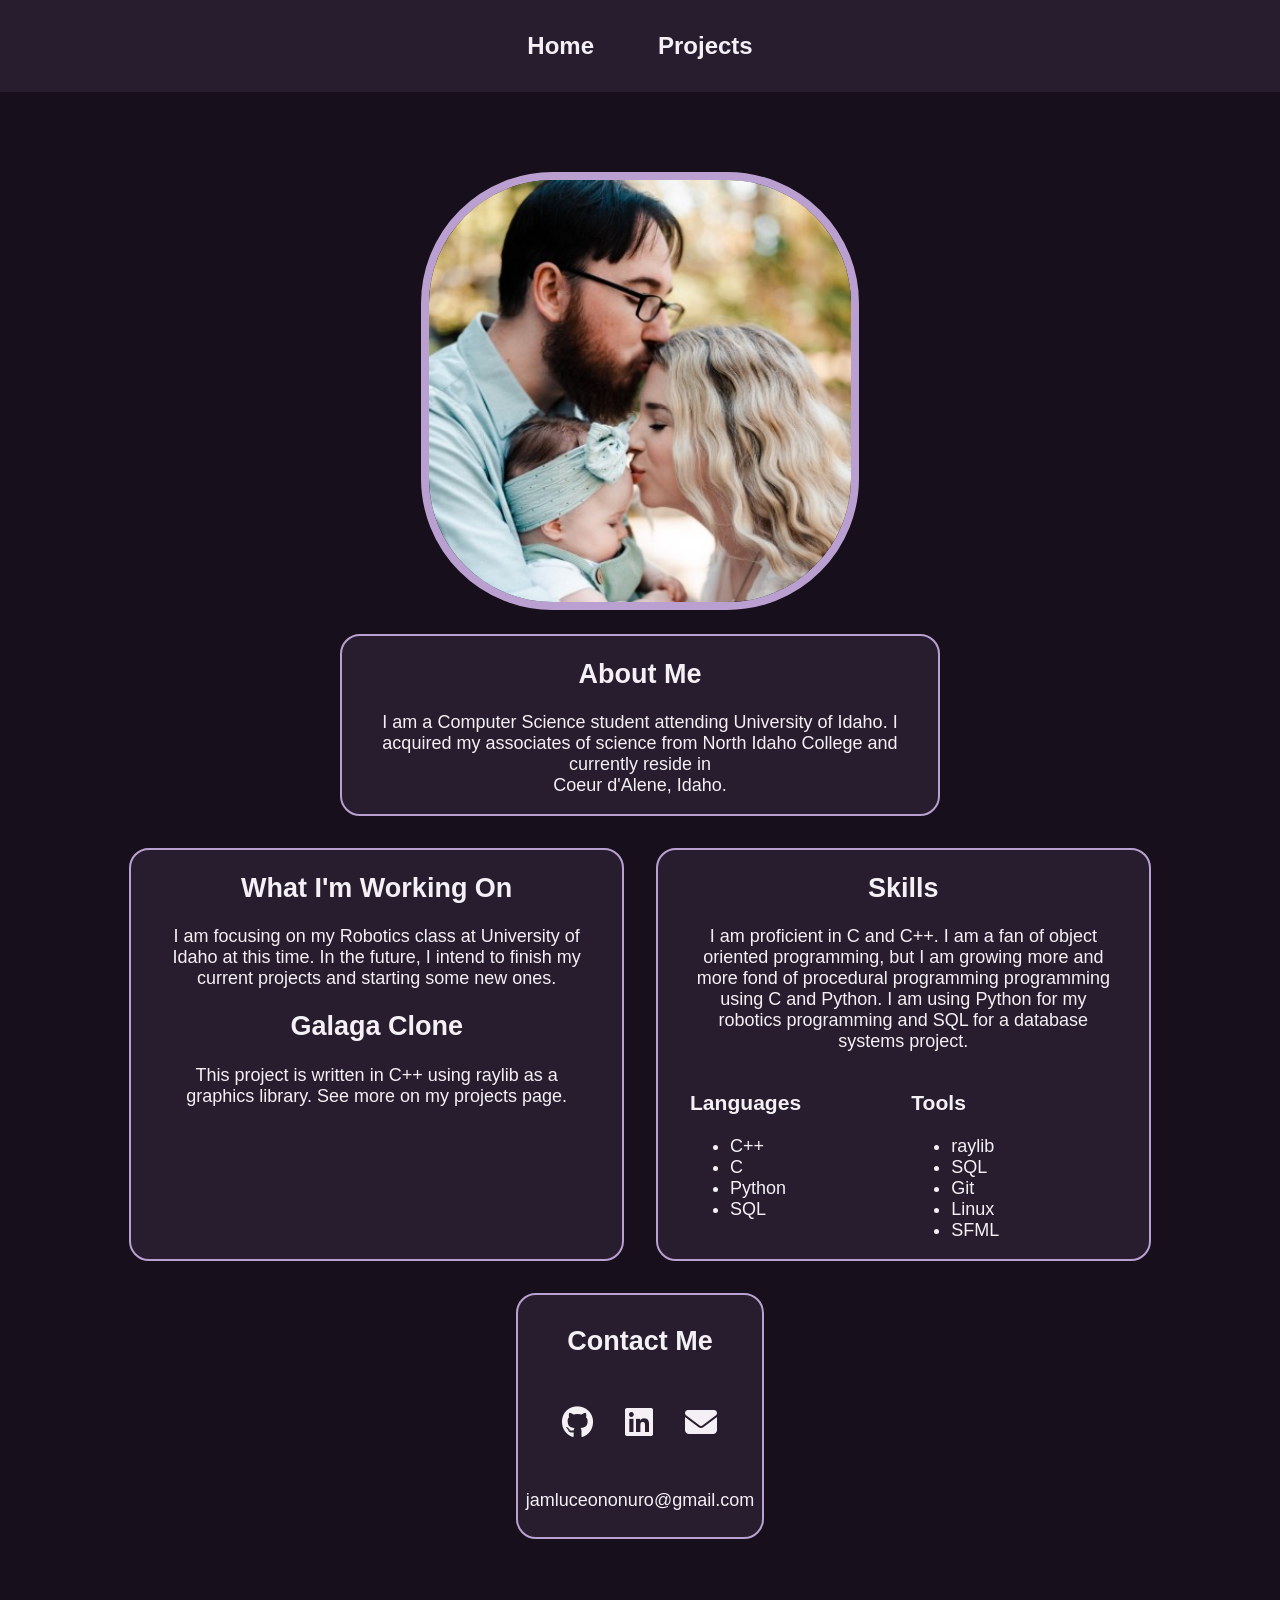
==== index.html @ 2e3c5856 "Added mobile css and fixed sizing on some elements" ====
<!DOCTYPE html>
<html lang="eng">
<head>
   <meta charset="UTF-8">
   <meta name="viewport" content="width=device-width, initial-scale=1.0">
   <link rel="stylesheet" href="style.css">
   <link rel="stylesheet" href="https://cdnjs.cloudflare.com/ajax/libs/font-awesome/6.7.2/css/all.min.css">
   <link rel="icon" type="image/png" href="images/favicon.png">
   <title>Jacob McKenzie</title>
   <script src="script.js" defer></script>
</head>
<body>
   <div id="navbar"></div>
   <main>
      <img class="profile-pic" src="images/profile_pic.jfif" alt="Profile Picture">
      <section class="cascading-box">
         <!-- Intro -->
         <div class="center item">
            <h1>About Me</h1>
            <p>
            I am a Computer Science student attending University of Idaho. I acquired my associates of science
            from North Idaho College and currently reside in <br> Coeur d'Alene, Idaho.
            </p>
         </div>
         <div class="left item">
            <h1>What I'm Working On</h1>
            <p>
               I am focusing on my Robotics class at University of Idaho at this time. In the future, I 
               intend to finish my current projects and starting some new ones. 
            </p>
            <h2>Galaga Clone</h2>
            <p>
               This project is written in C++ using raylib as a graphics library. See more on my projects page.
            </p>
         </div>
         <div class="right item">
            <h1>Skills</h1>
            <p>
               I am proficient in C and C++. I am a fan of object oriented programming, but I am growing more and more fond of
               procedural programming programming using C and Python. I am using Python for my robotics programming and SQL 
               for a database systems project. 
            </p>
               <div class="skills-grid">
                  <div>
                     <h3>Languages</h3>
                     <ul>
                        <li>C++</li>
                        <li>C</li>
                        <li>Python</li>
                        <li>SQL</li>
                     </ul>
                  </div>
                  <div>
                     <h3>Tools</h3>
                     <ul>
                        <li>raylib</li>
                        <li>SQL</li>
                        <li>Git</li>
                        <li>Linux</li>
                        <li>SFML</li>
                     </ul>
                  </div>
               </div>
         </div>
         <div class="small-center item">
            <h1>Contact Me</h1>
            <div class="contact-me">
               <a href="https://github.com/SeikenPunch" target="_blank" rel="noopener noreferrer" aria-label="GitHub">
                  <i class="fa-brands fa-github"></i>
               </a>
               <a href="https://www.linkedin.com/in/jacob-mckenzie-b93489224/" target="_blank" rel="noopener noreferrer" aria-label="linkedIn">
                  <i class="fa-brands fa-linkedin"></i>
               </a>
               <a href="mailto:jamluceononuro@gmail.com" aria-label="Email">
                  <i class="fa-solid fa-envelope"></i>
               </a>
            </div>
            <p>jamluceononuro@gmail.com</p>
         </div>
      </section>
   </main>
</body>

</html>
---- style.css ----
body{
   background-color: rgb(23, 15, 28);
   color: rgb(245, 240, 245);
   font-family: "consolas", sans-serif;
   font-size: large;
   margin: 0;
   padding-bottom: 5rem;
}

.navbar{
   display: flex;
   justify-content: center;
   list-style-type: none;
   margin: 0;
   padding: 0;
   background-color: rgb(39, 29, 46);
}

.navbar-li a{
   display: block;
   color: rgb(245, 240, 245);
   text-align: center;
   font-weight: bold;
   padding: 2rem 2rem;
   text-decoration: none;
   font-size: x-large;
}

.navbar-li a:hover{
   color: rgb(216, 180, 254);
}

.profile-pic {
   display: block;
   margin: auto;
   width: 33%;
   border-radius: 30%;
   border: .5rem solid;
   border-color: rgb(185, 160, 208);
   margin-top: 5rem;
}

.project-image {
   display: block;
   width: 100%;
   height: 100%;
   min-width: 0;
   object-fit: contain;
   border: 0.125rem solid rgb(185, 160, 208);
   border-radius: 1.25rem;
   box-sizing: border-box;
}

.cascading-box{
   display: grid;
   grid-template-columns: repeat(12, minmax(0, 1fr));
   row-gap: 1.5rem;
   text-align: center;
   box-sizing: border-box;
   margin: 1.5rem;
   gap: 2rem;
   align-items: stretch;
}

.item{
   background-color: rgb(39, 29, 46);
   border: 2px solid rgb(185, 160, 208);
   border-radius: 20px;
   padding: 2rem;
   padding-bottom: 0;
   padding-top: 0;
   text-align: center;
   box-sizing: border-box;
}

.left{
   grid-column: 2 / span 5;
}

.right{
   grid-column: 7 / span 5;
}

.center{
   grid-column: 4 / span 6;
}

.small-center{
   background-color: rgb(39, 29, 46);
   border: 2px solid rgb(185, 160, 208);
   border-radius: 20px;
   padding: .5rem;
   text-align: center;
   box-sizing: border-box;
   justify-self: center;
   grid-column: 5 / span 4;
   width: fit-content;
}
.skills-grid{
   display: grid;
   grid-template-columns: repeat(2, 1fr);
   gap: 1rem;
}

.skills-grid h3{
   text-align: left;
}

.skills-grid ul{
   text-align: left;
}

.contact-me{
   display: flex;
   justify-content: center;
   align-items: center;
   gap: 2rem;
   margin: 3rem 0;
}

.contact-me a{
   color: rgb(245, 240, 245);
   font-size: 2rem;
   text-decoration: none;
   transition: color .02s ease;
}

.contact-me a:hover{
   color: rgb(216, 180, 254);
}

hr{
   border: none;
   align-self: center;
   border-top: .5rem solid rgb(185, 160, 208);
   border-radius: 1rem;
   width: 80%;
   margin: 5rem auto;
}

/* MOBILE CSS */
@media (max-width: 48rem) {

   body {
      font-size: 1rem;
   }

   /* Navbar */
   .navbar {
      flex-wrap: wrap;
   }

   .navbar-li a {
      font-size: 1.1rem;
      padding: 1.25rem 1rem;
   }

   /* Profile picture */
   .profile-pic {
      width: 60%;
      max-width: 15rem;
      border-width: .25rem;
      margin-top: 2rem;
   }

   /* Main grid */
   .cascading-box {
      grid-template-columns: 1fr;
      gap: 2rem;
      margin: 1rem;
   }

   /* Make all cards full width */
   .left,
   .right,
   .center,
   .small-center {
      grid-column: 1 / -1;
      width: 100%;
      min-width: 0;
   }

   /* Card styling */
   .item {
      padding: 1.5rem;
      border-radius: 1rem;
   }

   .small-center {
      padding: 1rem;
      width: fit-content;
      max-width: 100%;
   }

   /* Project images */
   .project-image {
      width: 100%;
      height: auto;
      max-width: 100%;
      object-fit: contain;
   }

   /* Skills */
   .skills-grid {
      grid-template-columns: 1fr;
      gap: 1rem;
   }

   .skills-grid h3 {
      text-align: center;
   }

   .skills-grid ul {
      padding-left: 2rem;
   }

   /* Contact icons */
   .contact-me {
      gap: 1.5rem;
      margin: 2rem 0;
   }

   .contact-me a {
      font-size: 1.75rem;
   }

   /* Prevent long words and links from overflowing */
   .item,
   .small-center {
      overflow-wrap: anywhere;
   }

   /* Divider */
   hr {
      width: 85%;
      margin: 3rem auto;
      border-top-width: .25rem;
   }
}
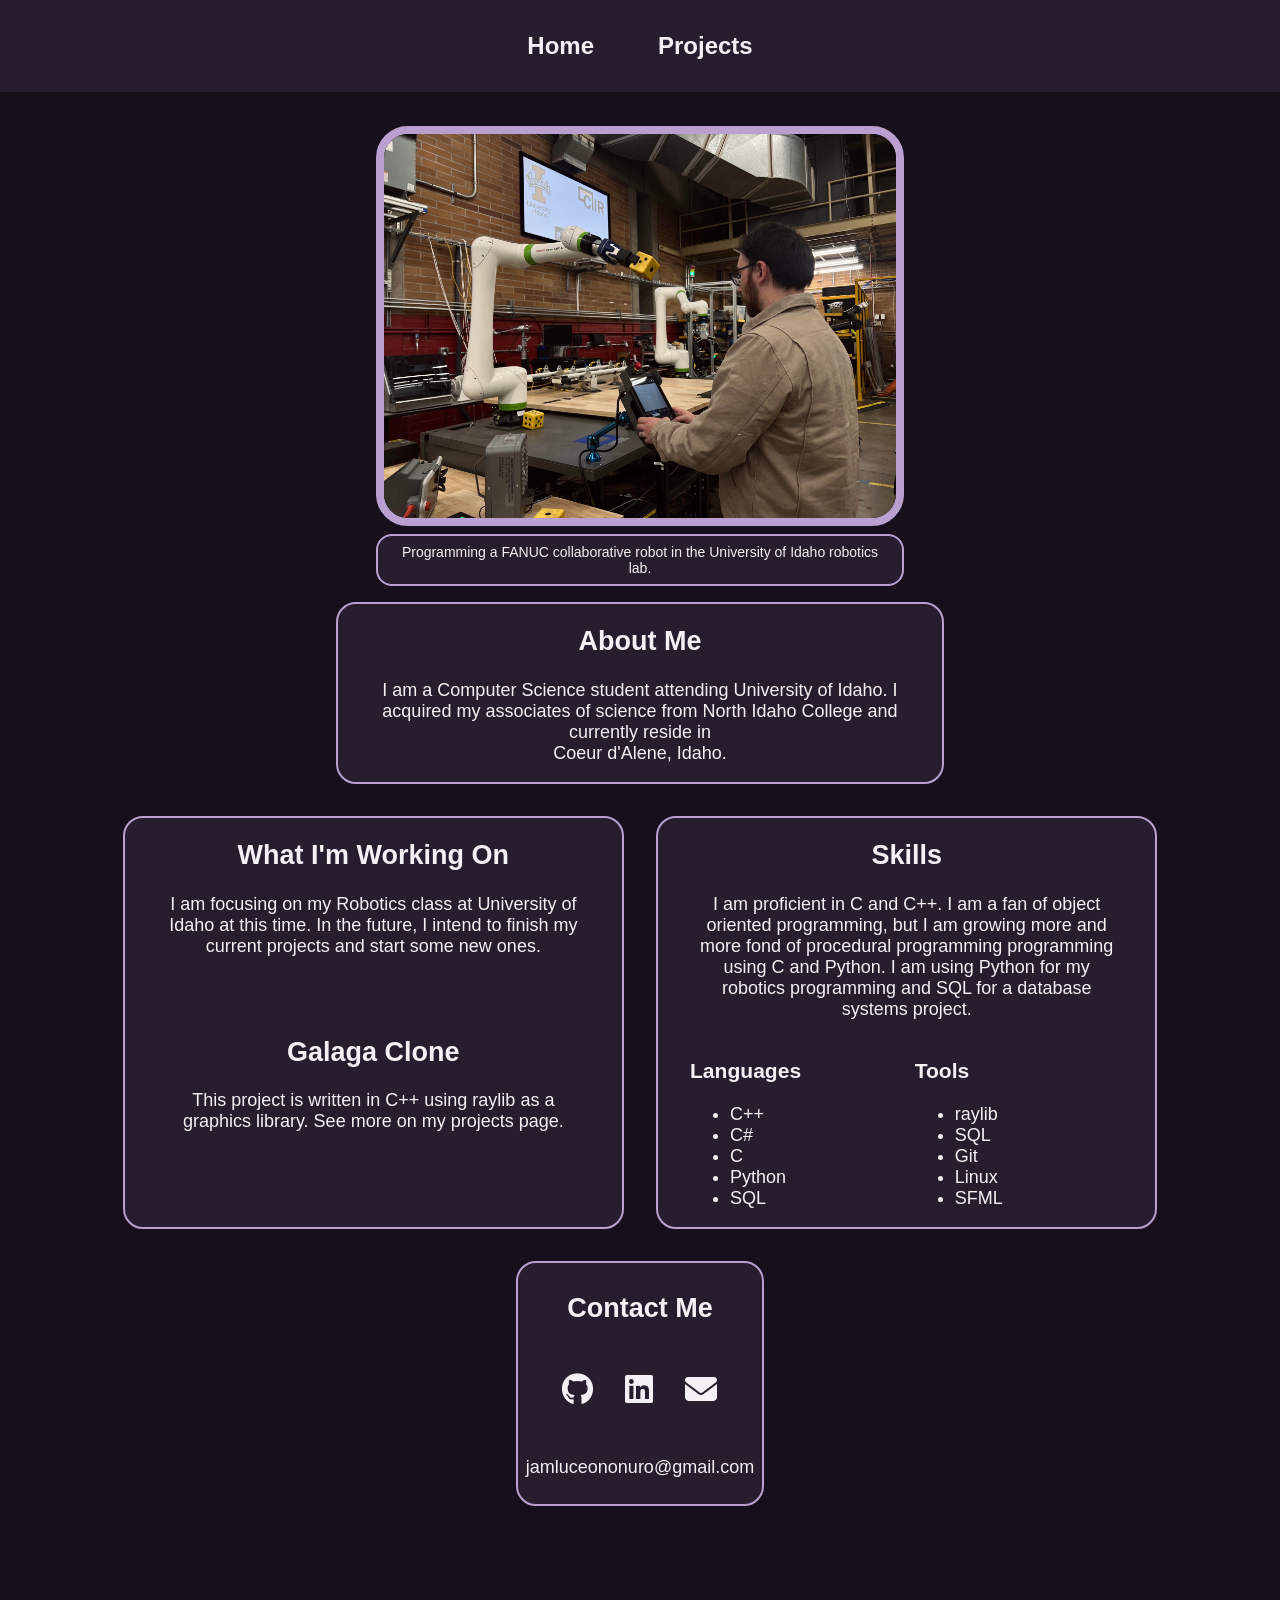
==== commit dac432b0: "Changed main picture and added description" ====
--- a/index.html
+++ b/index.html
@@ -12,8 +12,13 @@
 <body>
    <div id="navbar"></div>
    <main>
-      <img class="profile-pic" src="images/profile_pic.jfif" alt="Profile Picture">
       <section class="cascading-box">
+         <figure class="center">
+            <img class="profile-pic" src="images/profile.jpg" alt="Profile Picture">
+            <figcaption class="profile-caption">
+            Programming a FANUC collaborative robot in the University of Idaho robotics lab.
+            </figcaption>
+         </figure>
          <!-- Intro -->
          <div class="center item">
             <h1>About Me</h1>
@@ -26,9 +31,9 @@
             <h1>What I'm Working On</h1>
             <p>
                I am focusing on my Robotics class at University of Idaho at this time. In the future, I 
-               intend to finish my current projects and starting some new ones. 
+               intend to finish my current projects and start some new ones.
             </p>
-            <h2>Galaga Clone</h2>
+            <h2 style="margin-top: 5rem;">Galaga Clone</h2>
             <p>
                This project is written in C++ using raylib as a graphics library. See more on my projects page.
             </p>
@@ -45,6 +50,7 @@
                      <h3>Languages</h3>
                      <ul>
                         <li>C++</li>
+                        <li>C#</li>
                         <li>C</li>
                         <li>Python</li>
                         <li>SQL</li>
--- a/style.css
+++ b/style.css
@@ -32,15 +32,30 @@
 
 .profile-pic {
    display: block;
-   margin: auto;
-   width: 33%;
-   border-radius: 30%;
-   border: .5rem solid;
-   border-color: rgb(185, 160, 208);
-   margin-top: 5rem;
-}
-
-.project-image {
+   width: 100%;
+   margin: 0;
+   border: .5rem solid rgb(185, 160, 208);
+   border-radius: 2rem;
+   box-sizing: border-box;
+}
+
+.profile-caption{
+   margin-top: .5rem;
+   background-color: rgb(39, 29, 46);
+   border: 2px solid rgb(185, 160, 208);
+   border-radius: 1rem;
+   padding: 0.5rem 1rem;
+   font-size: 0.875rem;
+   text-align: center;
+   max-width: 100%;
+   box-sizing: border-box;
+}
+
+figure.center{
+   margin-bottom: -1rem;
+}
+
+.project-image{
    display: block;
    width: 100%;
    height: 100%;
@@ -57,9 +72,13 @@
    row-gap: 1.5rem;
    text-align: center;
    box-sizing: border-box;
-   margin: 1.5rem;
+   margin: 1rem;
    gap: 2rem;
    align-items: stretch;
+}
+
+.project-description{
+   align-self: start;
 }
 
 .item{
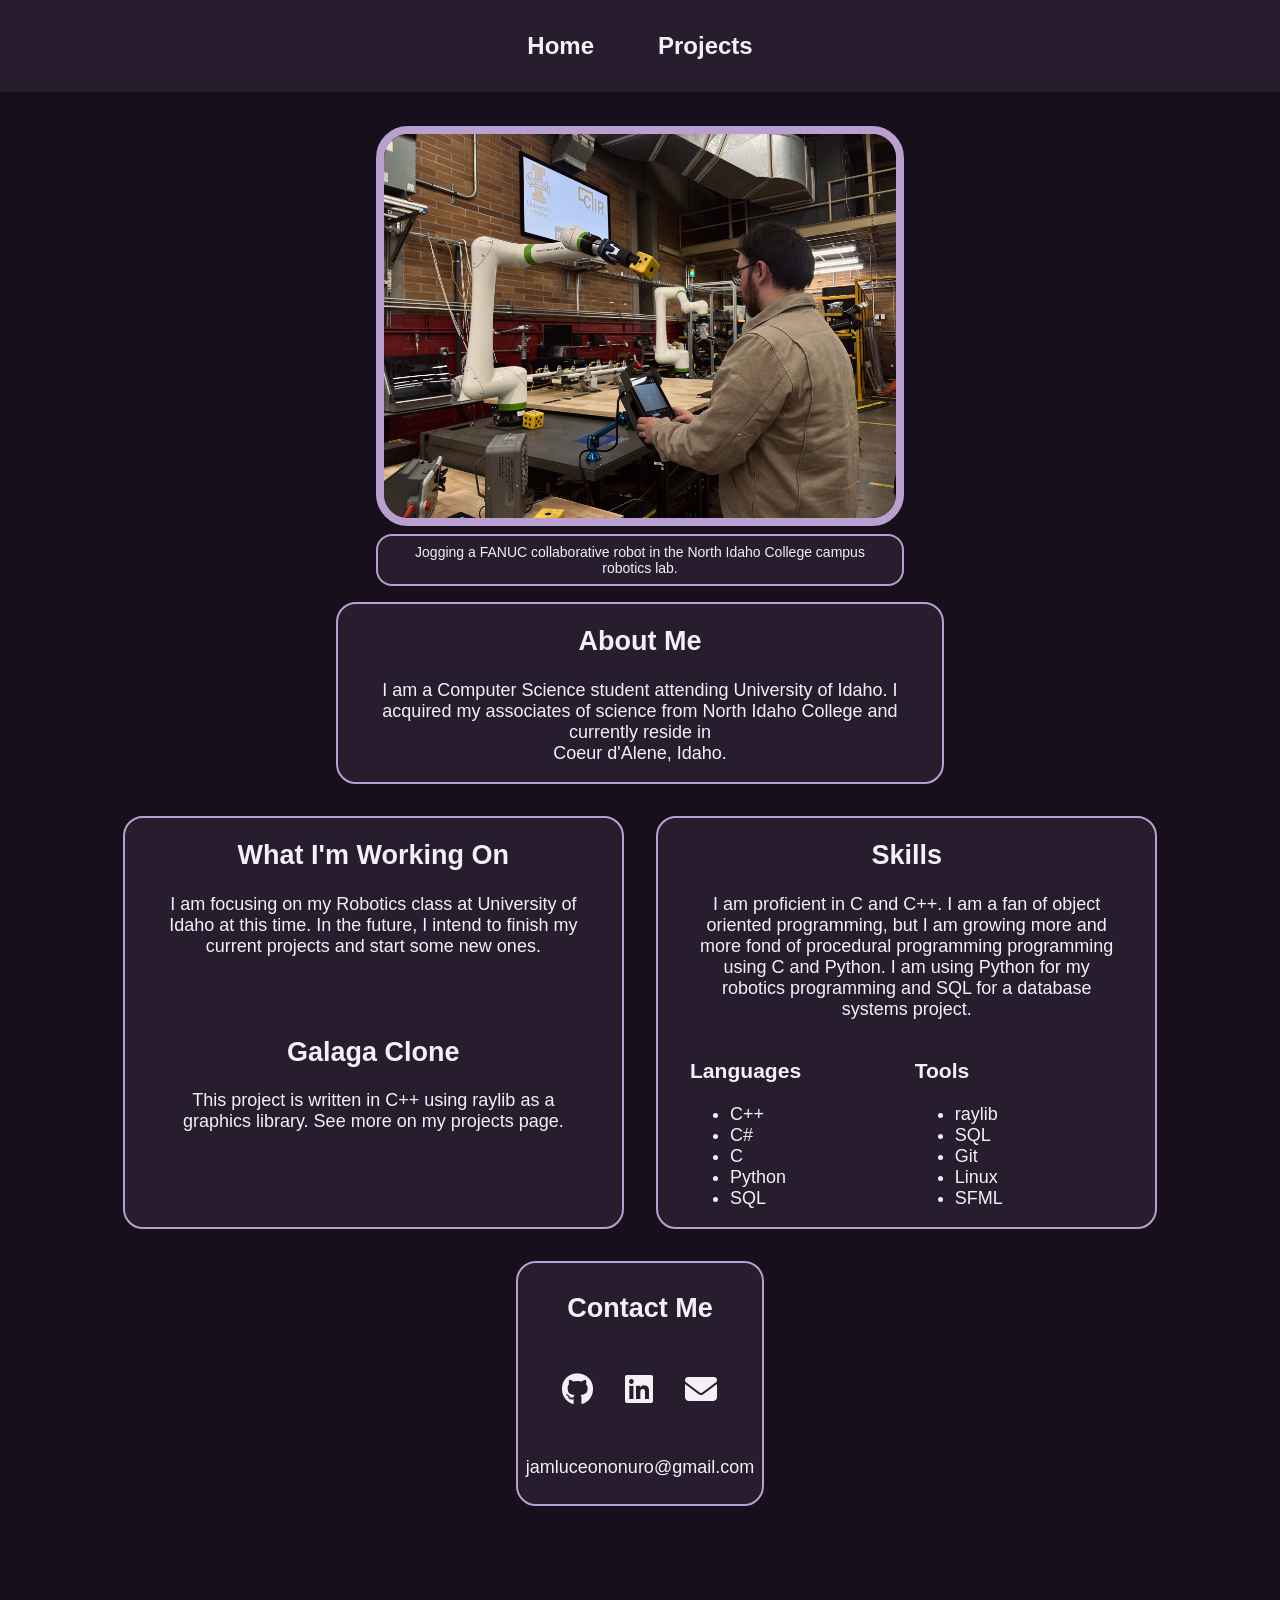
==== commit 36ff66e9: "Making photo description more accurate" ====
--- a/index.html
+++ b/index.html
@@ -3,7 +3,7 @@
 <head>
    <meta charset="UTF-8">
    <meta name="viewport" content="width=device-width, initial-scale=1.0">
-   <link rel="stylesheet" href="style.css">
+   <link rel="stylesheet" href="style.css?v2">
    <link rel="stylesheet" href="https://cdnjs.cloudflare.com/ajax/libs/font-awesome/6.7.2/css/all.min.css">
    <link rel="icon" type="image/png" href="images/favicon.png">
    <title>Jacob McKenzie</title>
@@ -16,7 +16,7 @@
          <figure class="center">
             <img class="profile-pic" src="images/profile.jpg" alt="Profile Picture">
             <figcaption class="profile-caption">
-            Programming a FANUC collaborative robot in the University of Idaho robotics lab.
+            Jogging a FANUC collaborative robot in the North Idaho College campus robotics lab.
             </figcaption>
          </figure>
          <!-- Intro -->
--- a/style.css
+++ b/style.css
@@ -171,52 +171,89 @@
 
    .navbar-li a {
       font-size: 1.1rem;
-      padding: 1.25rem 1rem;
-   }
-
-   /* Profile picture */
-   .profile-pic {
-      width: 60%;
-      max-width: 15rem;
-      border-width: .25rem;
-      margin-top: 2rem;
+      padding: 1rem;
    }
 
    /* Main grid */
    .cascading-box {
-      grid-template-columns: 1fr;
-      gap: 2rem;
+      grid-template-columns: minmax(0, 1fr);
+      gap: 1.5rem;
       margin: 1rem;
    }
 
-   /* Make all cards full width */
+   /* All grid items use the full available width */
    .left,
    .right,
    .center,
    .small-center {
       grid-column: 1 / -1;
-      width: 100%;
       min-width: 0;
    }
 
-   /* Card styling */
+   /* Profile picture and caption */
+   figure.center {
+      width: 100%;
+      margin: 0;
+      box-sizing: border-box;
+   }
+
+   .profile-pic {
+      display: block;
+      width: 100%;
+      max-width: 100%;
+      height: auto;
+      margin: 0;
+      border-width: 0.25rem;
+      border-radius: 1.5rem;
+      box-sizing: border-box;
+   }
+
+   .profile-caption {
+      width: 100%;
+      max-width: 100%;
+      margin-top: 0.75rem;
+      padding: 0.5rem 0.75rem;
+      font-size: 0.8rem;
+      line-height: 1.4;
+      box-sizing: border-box;
+   }
+
+   /* Content cards */
    .item {
-      padding: 1.5rem;
+      padding: 1rem;
       border-radius: 1rem;
-   }
-
+      overflow-wrap: anywhere;
+   }
+
+   .item h1 {
+      font-size: 1.75rem;
+   }
+
+   .item h2 {
+      font-size: 1.4rem;
+   }
+
+   .item p {
+      font-size: 1rem;
+      line-height: 1.5;
+   }
+
+   /* Small centered cards */
    .small-center {
+      width: fit-content;
+      max-width: 100%;
+      justify-self: center;
       padding: 1rem;
-      width: fit-content;
-      max-width: 100%;
    }
 
    /* Project images */
    .project-image {
+      display: block;
       width: 100%;
       height: auto;
       max-width: 100%;
       object-fit: contain;
+      box-sizing: border-box;
    }
 
    /* Skills */
@@ -230,29 +267,25 @@
    }
 
    .skills-grid ul {
+      text-align: left;
       padding-left: 2rem;
    }
 
    /* Contact icons */
    .contact-me {
+      flex-wrap: wrap;
       gap: 1.5rem;
-      margin: 2rem 0;
+      margin: 1.5rem 0;
    }
 
    .contact-me a {
       font-size: 1.75rem;
-   }
-
-   /* Prevent long words and links from overflowing */
-   .item,
-   .small-center {
-      overflow-wrap: anywhere;
    }
 
    /* Divider */
    hr {
       width: 85%;
-      margin: 3rem auto;
-      border-top-width: .25rem;
+      margin: 2.5rem auto;
+      border-top-width: 0.25rem;
    }
 }
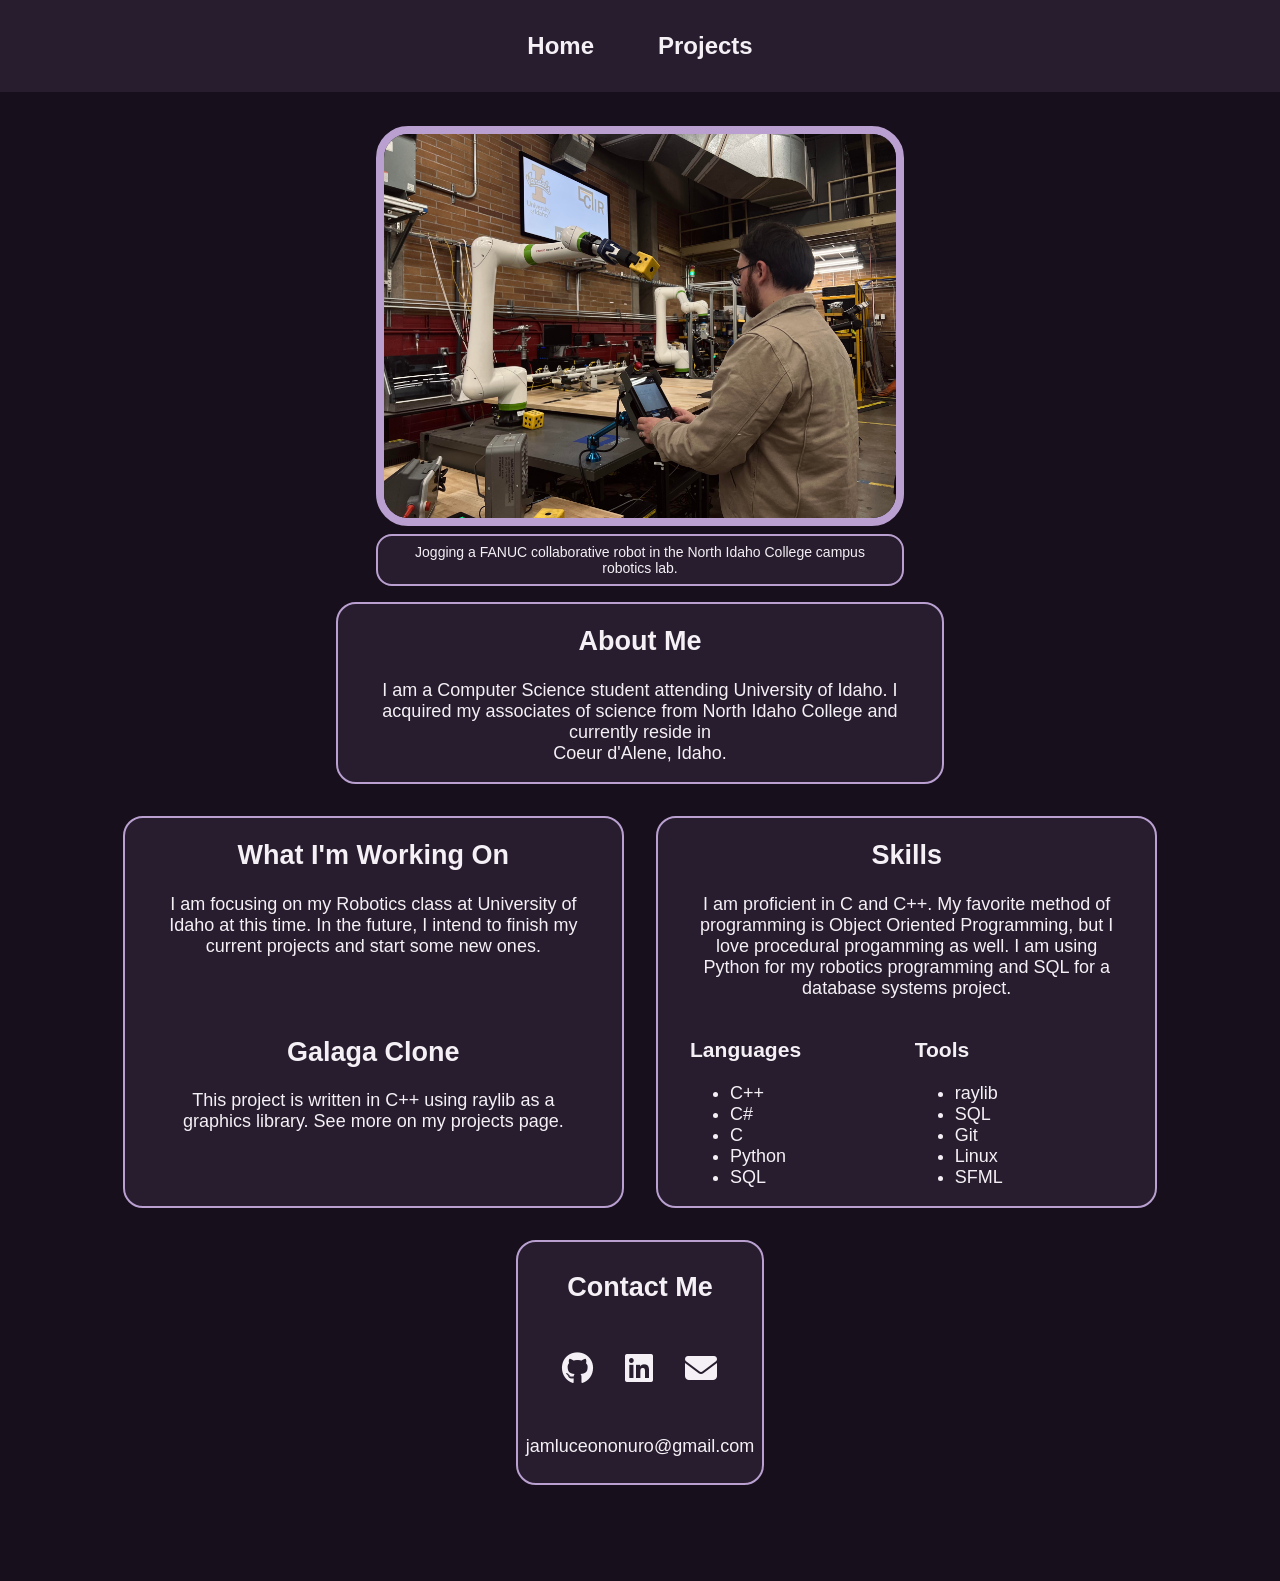
==== commit 8b573a94: "Changed wording on Skills area" ====
--- a/index.html
+++ b/index.html
@@ -41,9 +41,9 @@
          <div class="right item">
             <h1>Skills</h1>
             <p>
-               I am proficient in C and C++. I am a fan of object oriented programming, but I am growing more and more fond of
-               procedural programming programming using C and Python. I am using Python for my robotics programming and SQL 
-               for a database systems project. 
+               I am proficient in C and C++. My favorite method of programming is Object Oriented Programming,
+               but I love procedural progamming as well. I am using Python for my robotics programming and SQL 
+               for a database systems project.
             </p>
                <div class="skills-grid">
                   <div>
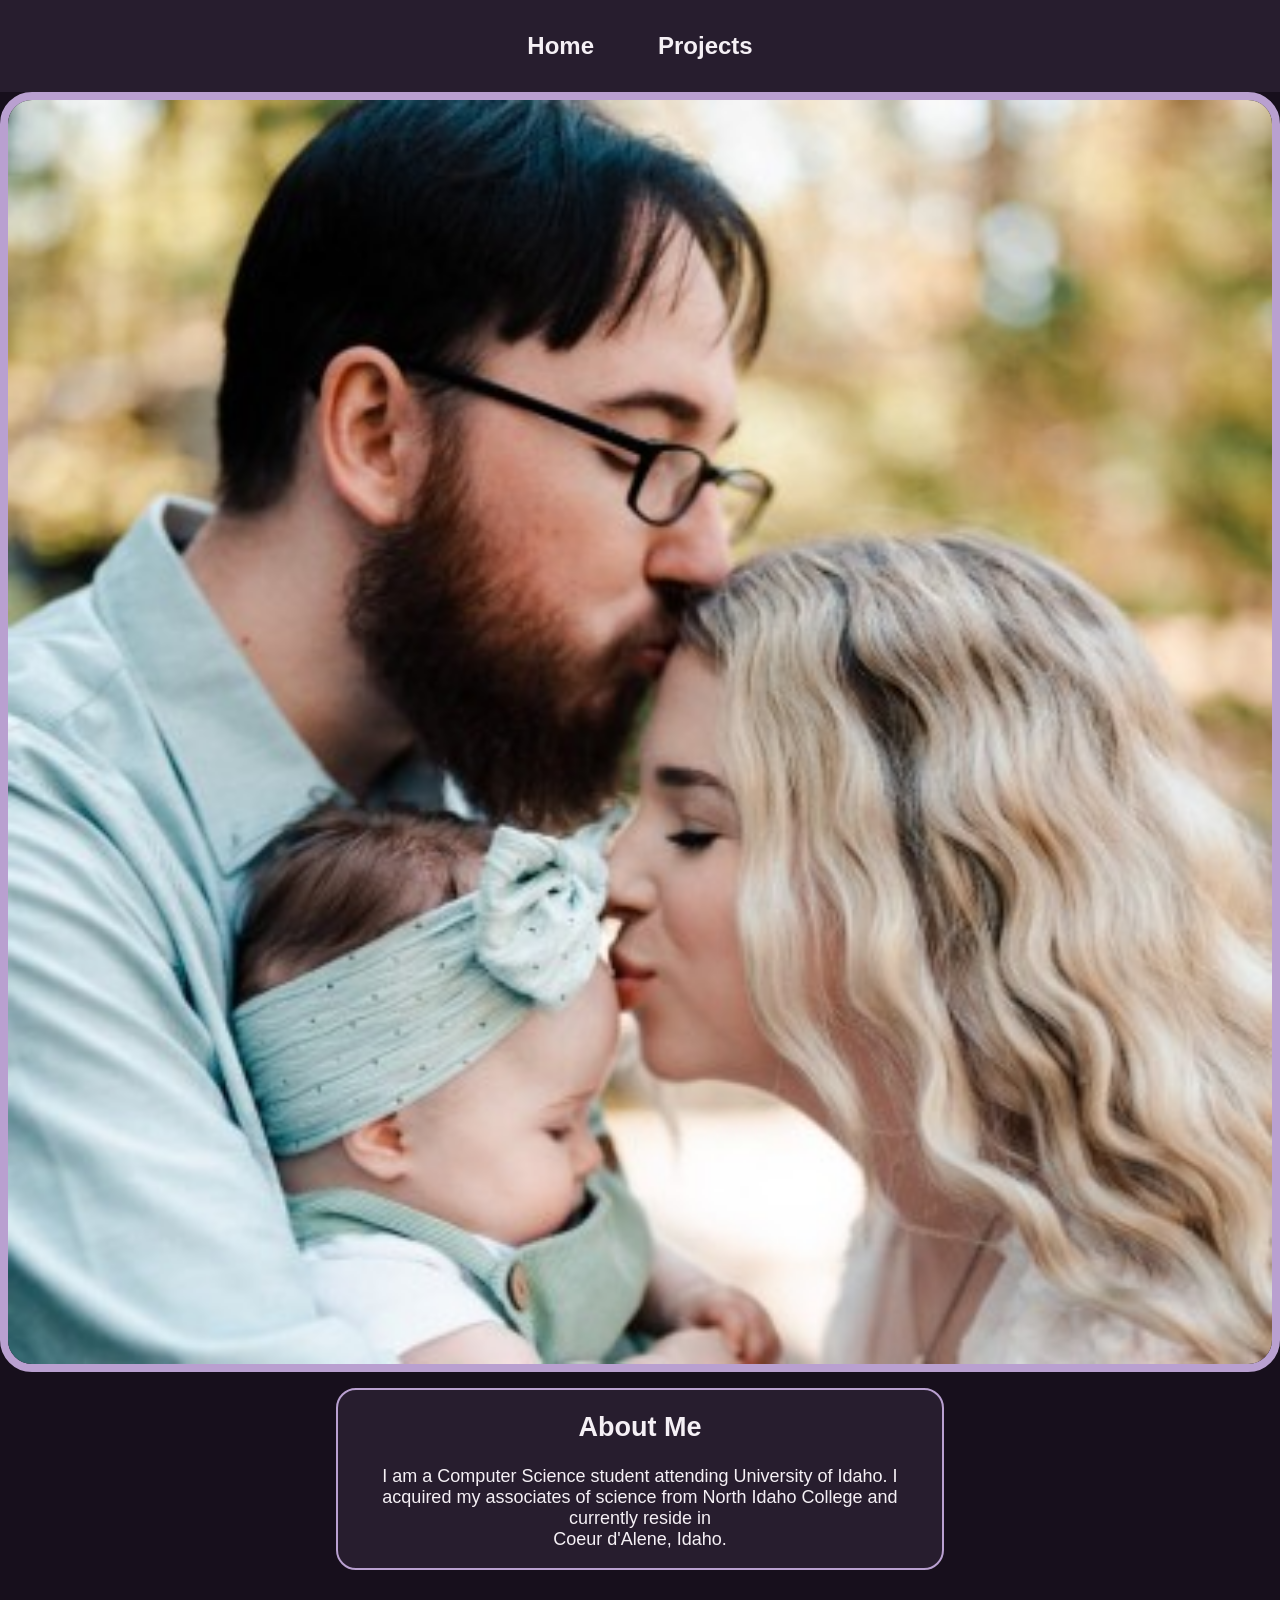
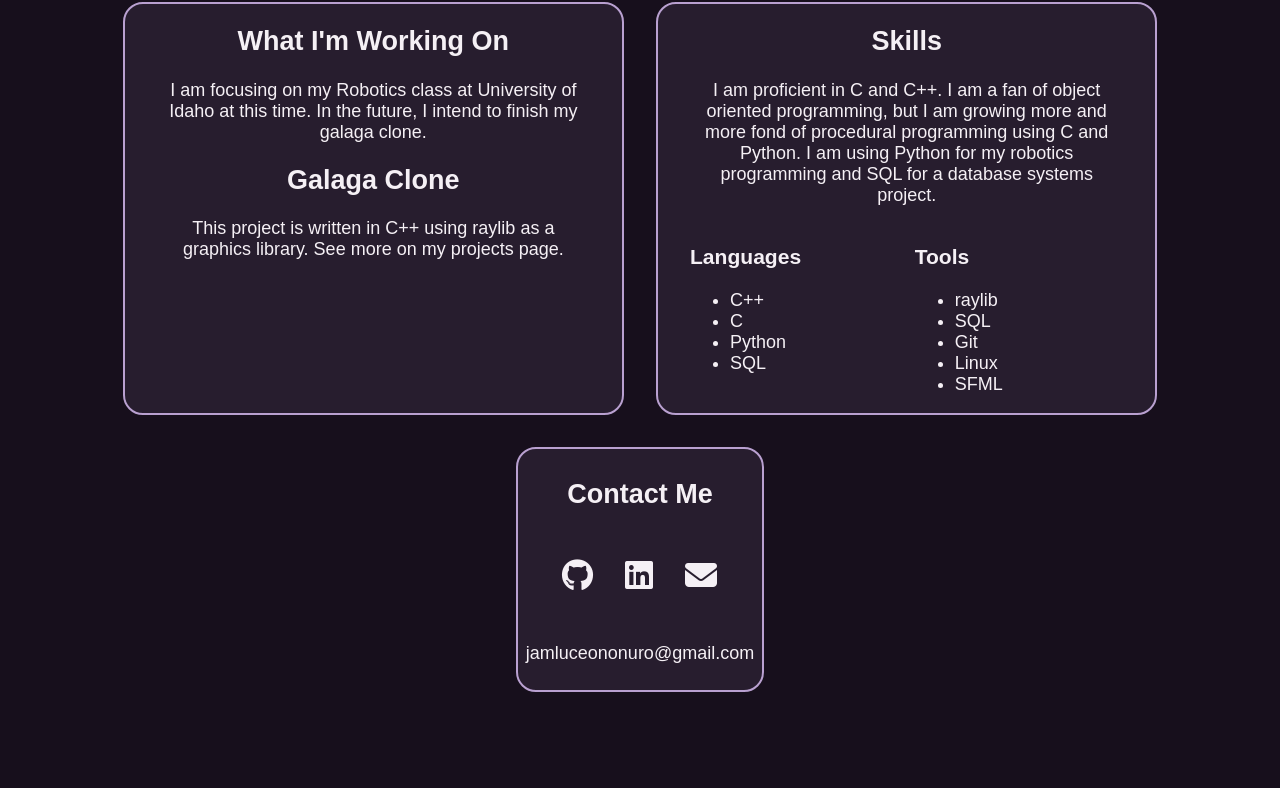
==== commit 3ba10f4f: "Changed wording on some skills and what I am working on" ====
--- a/index.html
+++ b/index.html
@@ -3,7 +3,7 @@
 <head>
    <meta charset="UTF-8">
    <meta name="viewport" content="width=device-width, initial-scale=1.0">
-   <link rel="stylesheet" href="style.css?v2">
+   <link rel="stylesheet" href="style.css">
    <link rel="stylesheet" href="https://cdnjs.cloudflare.com/ajax/libs/font-awesome/6.7.2/css/all.min.css">
    <link rel="icon" type="image/png" href="images/favicon.png">
    <title>Jacob McKenzie</title>
@@ -12,13 +12,8 @@
 <body>
    <div id="navbar"></div>
    <main>
+      <img class="profile-pic" src="images/profile_pic.jfif" alt="Profile Picture">
       <section class="cascading-box">
-         <figure class="center">
-            <img class="profile-pic" src="images/profile.jpg" alt="Profile Picture">
-            <figcaption class="profile-caption">
-            Jogging a FANUC collaborative robot in the North Idaho College campus robotics lab.
-            </figcaption>
-         </figure>
          <!-- Intro -->
          <div class="center item">
             <h1>About Me</h1>
@@ -31,9 +26,9 @@
             <h1>What I'm Working On</h1>
             <p>
                I am focusing on my Robotics class at University of Idaho at this time. In the future, I 
-               intend to finish my current projects and start some new ones.
+               intend to finish my galaga clone. 
             </p>
-            <h2 style="margin-top: 5rem;">Galaga Clone</h2>
+            <h2>Galaga Clone</h2>
             <p>
                This project is written in C++ using raylib as a graphics library. See more on my projects page.
             </p>
@@ -41,16 +36,15 @@
          <div class="right item">
             <h1>Skills</h1>
             <p>
-               I am proficient in C and C++. My favorite method of programming is Object Oriented Programming,
-               but I love procedural progamming as well. I am using Python for my robotics programming and SQL 
-               for a database systems project.
+               I am proficient in C and C++. I am a fan of object oriented programming, but I am growing more and more fond of
+               procedural programming using C and Python. I am using Python for my robotics programming and SQL 
+               for a database systems project. 
             </p>
                <div class="skills-grid">
                   <div>
                      <h3>Languages</h3>
                      <ul>
                         <li>C++</li>
-                        <li>C#</li>
                         <li>C</li>
                         <li>Python</li>
                         <li>SQL</li>
@@ -68,7 +62,7 @@
                   </div>
                </div>
          </div>
-         <div class="small-center item">
+         <div class="small-center">
             <h1>Contact Me</h1>
             <div class="contact-me">
                <a href="https://github.com/SeikenPunch" target="_blank" rel="noopener noreferrer" aria-label="GitHub">
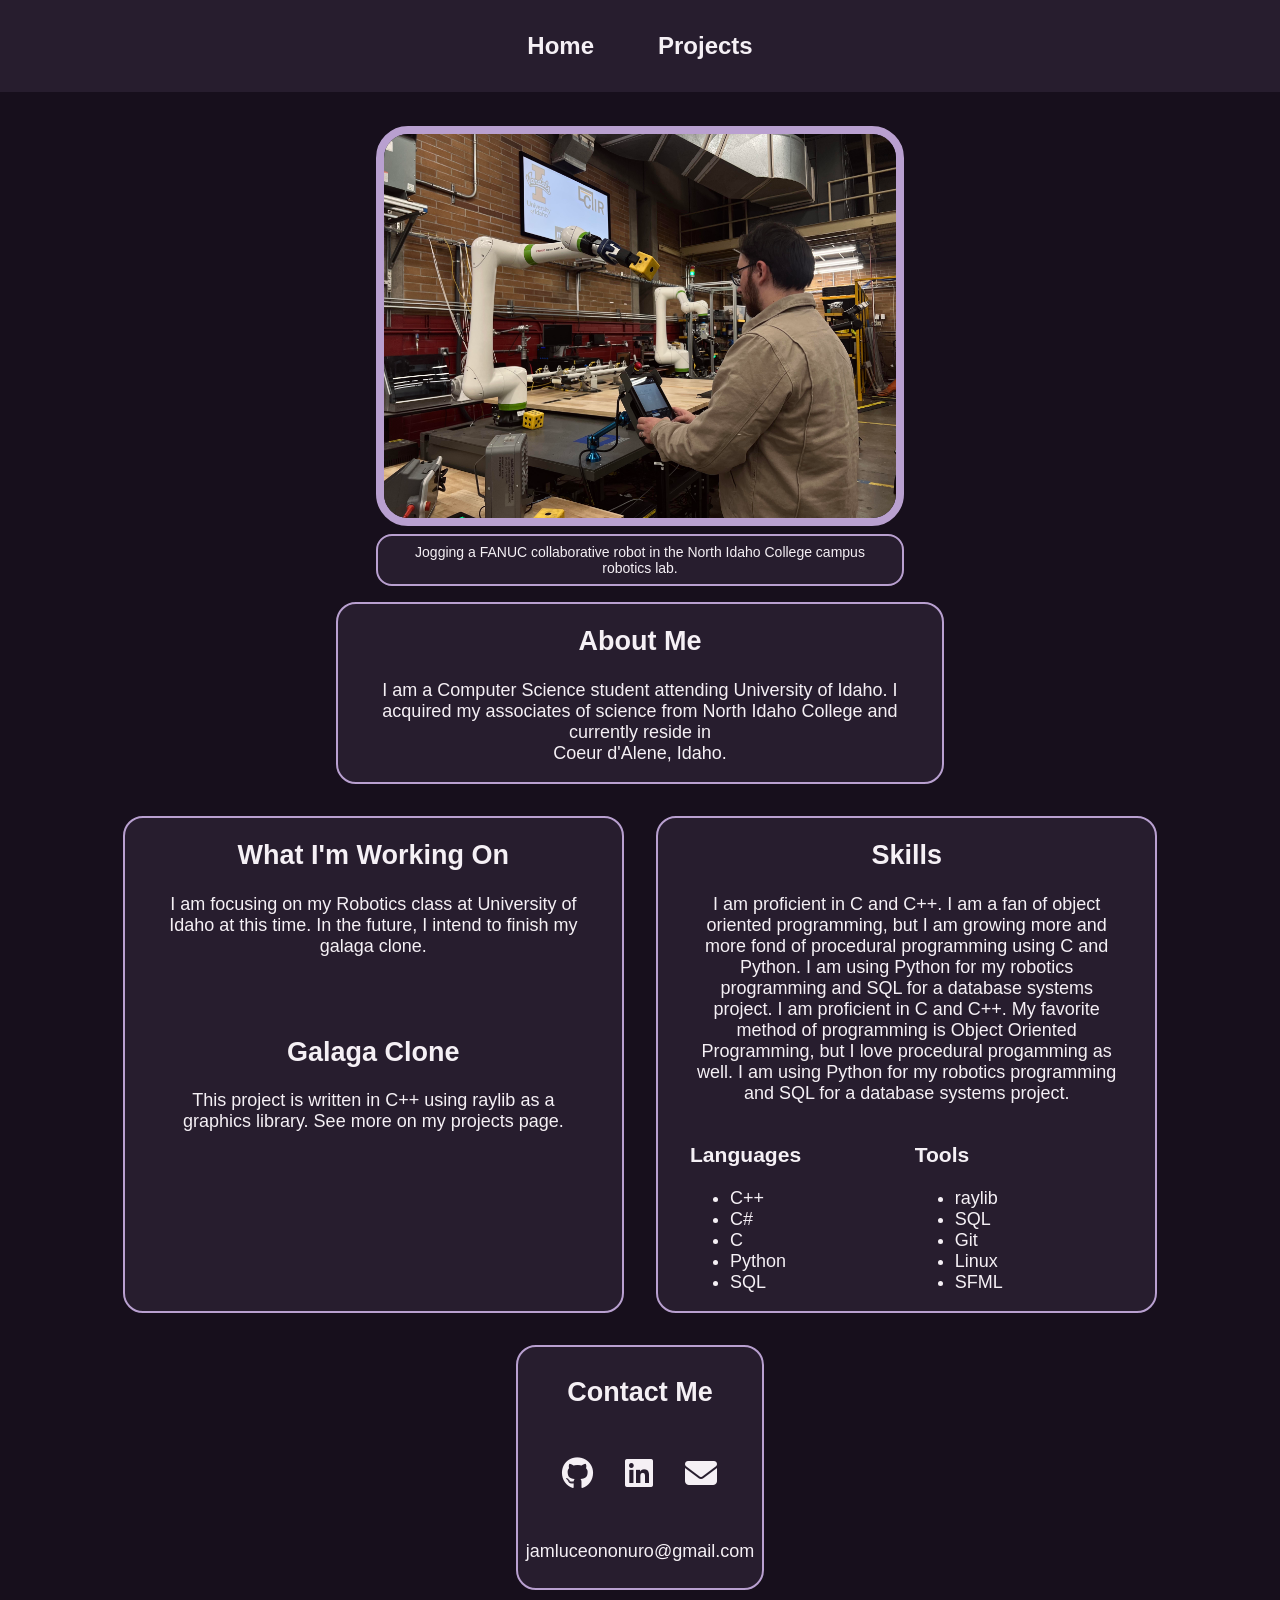
==== commit 20ef52a7: "Merge branch 'main' of https://github.com/SeikenPunch/Portfolio" ====
--- a/index.html
+++ b/index.html
@@ -3,7 +3,7 @@
 <head>
    <meta charset="UTF-8">
    <meta name="viewport" content="width=device-width, initial-scale=1.0">
-   <link rel="stylesheet" href="style.css">
+   <link rel="stylesheet" href="style.css?v2">
    <link rel="stylesheet" href="https://cdnjs.cloudflare.com/ajax/libs/font-awesome/6.7.2/css/all.min.css">
    <link rel="icon" type="image/png" href="images/favicon.png">
    <title>Jacob McKenzie</title>
@@ -12,8 +12,13 @@
 <body>
    <div id="navbar"></div>
    <main>
-      <img class="profile-pic" src="images/profile_pic.jfif" alt="Profile Picture">
       <section class="cascading-box">
+         <figure class="center">
+            <img class="profile-pic" src="images/profile.jpg" alt="Profile Picture">
+            <figcaption class="profile-caption">
+            Jogging a FANUC collaborative robot in the North Idaho College campus robotics lab.
+            </figcaption>
+         </figure>
          <!-- Intro -->
          <div class="center item">
             <h1>About Me</h1>
@@ -28,7 +33,7 @@
                I am focusing on my Robotics class at University of Idaho at this time. In the future, I 
                intend to finish my galaga clone. 
             </p>
-            <h2>Galaga Clone</h2>
+            <h2 style="margin-top: 5rem;">Galaga Clone</h2>
             <p>
                This project is written in C++ using raylib as a graphics library. See more on my projects page.
             </p>
@@ -39,12 +44,16 @@
                I am proficient in C and C++. I am a fan of object oriented programming, but I am growing more and more fond of
                procedural programming using C and Python. I am using Python for my robotics programming and SQL 
                for a database systems project. 
+               I am proficient in C and C++. My favorite method of programming is Object Oriented Programming,
+               but I love procedural progamming as well. I am using Python for my robotics programming and SQL 
+               for a database systems project.
             </p>
                <div class="skills-grid">
                   <div>
                      <h3>Languages</h3>
                      <ul>
                         <li>C++</li>
+                        <li>C#</li>
                         <li>C</li>
                         <li>Python</li>
                         <li>SQL</li>
@@ -62,7 +71,7 @@
                   </div>
                </div>
          </div>
-         <div class="small-center">
+         <div class="small-center item">
             <h1>Contact Me</h1>
             <div class="contact-me">
                <a href="https://github.com/SeikenPunch" target="_blank" rel="noopener noreferrer" aria-label="GitHub">
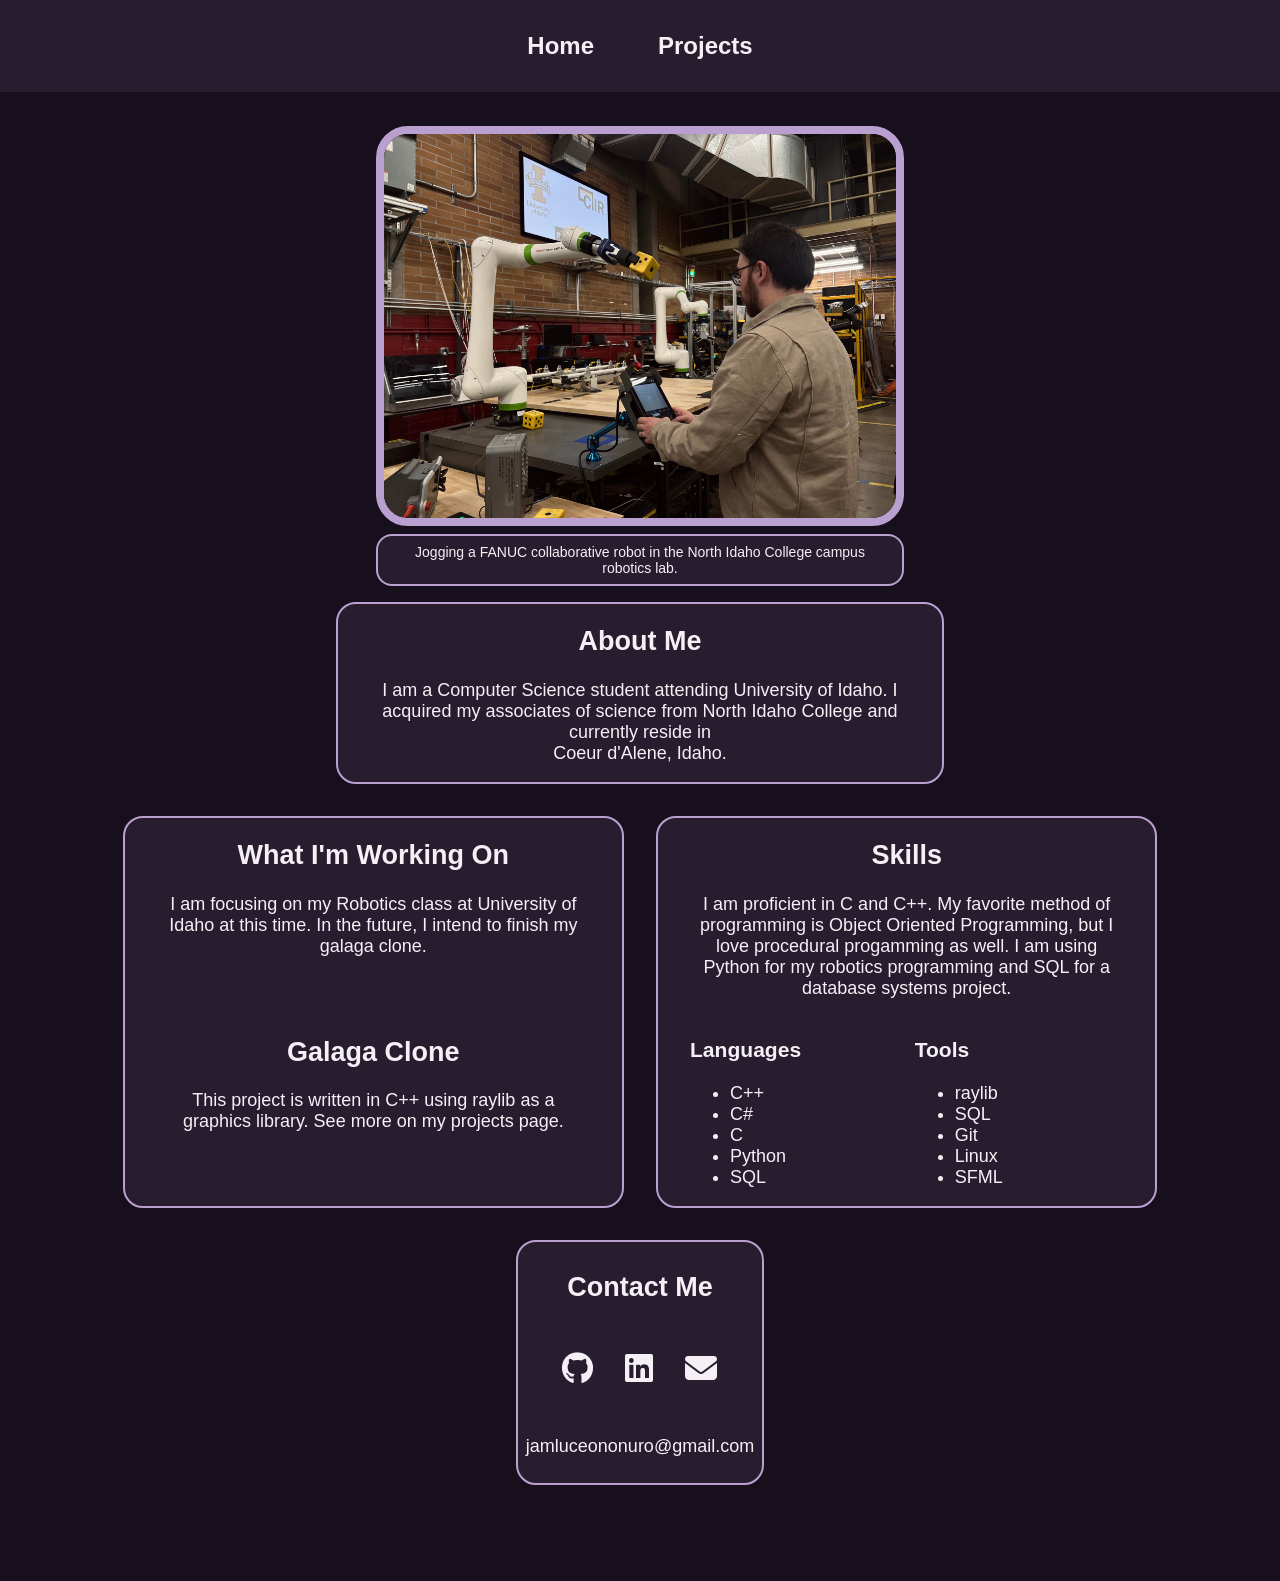
==== commit cf718f98: "fixed merge copy" ====
--- a/index.html
+++ b/index.html
@@ -41,9 +41,6 @@
          <div class="right item">
             <h1>Skills</h1>
             <p>
-               I am proficient in C and C++. I am a fan of object oriented programming, but I am growing more and more fond of
-               procedural programming using C and Python. I am using Python for my robotics programming and SQL 
-               for a database systems project. 
                I am proficient in C and C++. My favorite method of programming is Object Oriented Programming,
                but I love procedural progamming as well. I am using Python for my robotics programming and SQL 
                for a database systems project.
